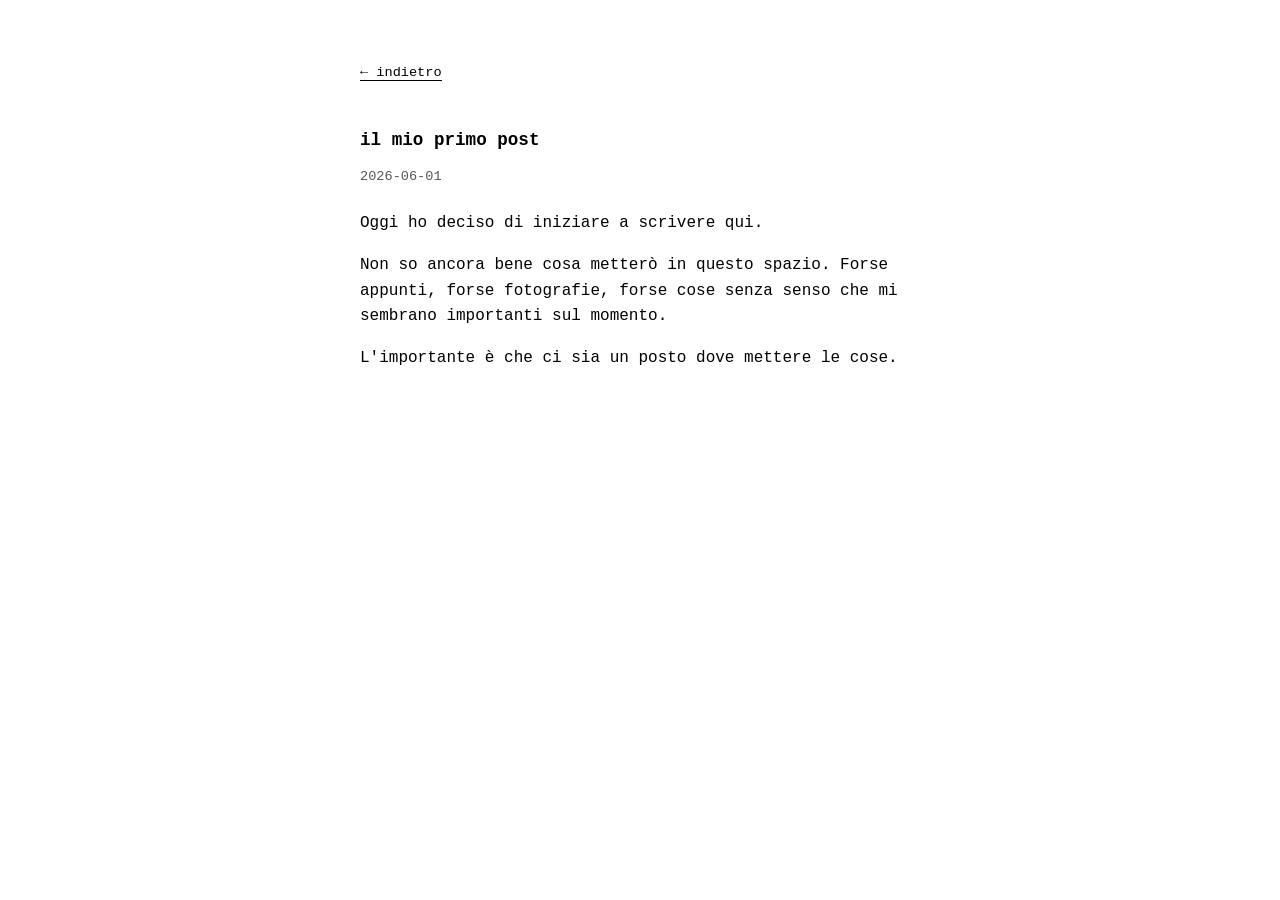
==== posts/2026-06-01-primo-post.html @ d2d7e6b6 "primo caricamento del sito" ====
<!DOCTYPE html>
<html lang="it">
<head>
  <meta charset="utf-8">
  <meta name="viewport" content="width=device-width, initial-scale=1">
  <title>Il mio primo post</title>
  <link rel="stylesheet" href="../stile.css">
</head>
<body>
  <nav><a href="../index.html">← indietro</a></nav>
  <article>
    <h1>Il mio primo post</h1>
    <p class="data">2026-06-01</p>
    
    <p>Oggi ho deciso di iniziare a scrivere qui.</p>
<p>Non so ancora bene cosa metterò in questo spazio. Forse appunti, forse fotografie, forse cose senza senso che mi sembrano importanti sul momento.</p>
<p>L'importante è che ci sia un posto dove mettere le cose.</p>
  </article>
</body>
</html>
---- stile.css ----
/* reset: togli tutto quello che il browser aggiunge di suo */
* {
  margin: 0;
  padding: 0;
  box-sizing: border-box;
}

body {
  background: #ffffff;
  color: #000000;
  font-family: "Courier New", Courier, monospace;
  font-size: 16px;
  line-height: 1.6;
  max-width: 600px;
  margin: 60px auto;
  padding: 0 20px;
}

/* titolo principale della homepage */
h1 {
  font-size: 1.2rem;
  font-weight: normal;
  text-transform: lowercase;
  border-bottom: 1px solid #000;
  padding-bottom: 8px;
  margin-bottom: 32px;
}

/* titolo del singolo post */
article h1 {
  font-size: 1.1rem;
  font-weight: bold;
  border-bottom: none;
  margin-bottom: 4px;
}

/* data sotto il titolo */
.data {
  font-size: 0.85rem;
  color: #555;
  margin-bottom: 24px;
}

/* lista dei post in homepage */
ul {
  list-style: none;
}

ul li {
  margin-bottom: 12px;
}

ul li a {
  color: #000;
  text-decoration: underline;
}

ul li a:hover {
  background: #000;
  color: #fff;
}

/* link "← indietro" */
nav {
  margin-bottom: 40px;
}

nav a {
  color: #000;
  text-decoration: none;
  font-size: 0.85rem;
  border-bottom: 1px solid #000;
}

nav a:hover {
  background: #000;
  color: #fff;
}

/* paragrafi del testo */
p {
  margin-bottom: 16px;
}

/* foto nel post */
img {
  display: block;
  max-width: 100%;
  margin: 24px 0;
  border: 1px solid #000;
}
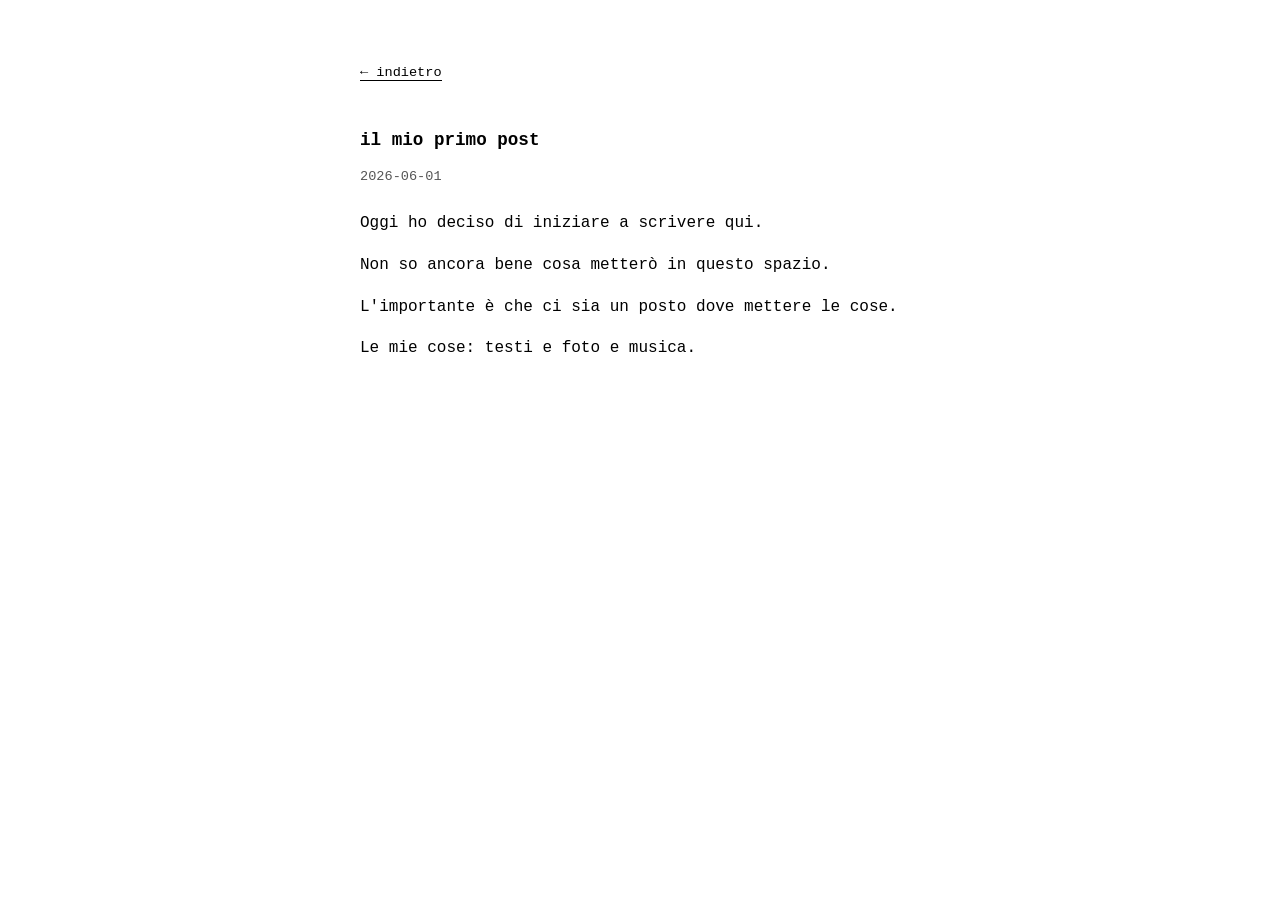
==== commit 816f8162: "nuovo post" ====
--- a/posts/2026-06-01-primo-post.html
+++ b/posts/2026-06-01-primo-post.html
@@ -13,8 +13,9 @@
     <p class="data">2026-06-01</p>
     
     <p>Oggi ho deciso di iniziare a scrivere qui.</p>
-<p>Non so ancora bene cosa metterò in questo spazio. Forse appunti, forse fotografie, forse cose senza senso che mi sembrano importanti sul momento.</p>
+<p>Non so ancora bene cosa metterò in questo spazio.</p>
 <p>L'importante è che ci sia un posto dove mettere le cose.</p>
+<p>Le mie cose: testi e foto e musica.</p>
   </article>
 </body>
 </html>
